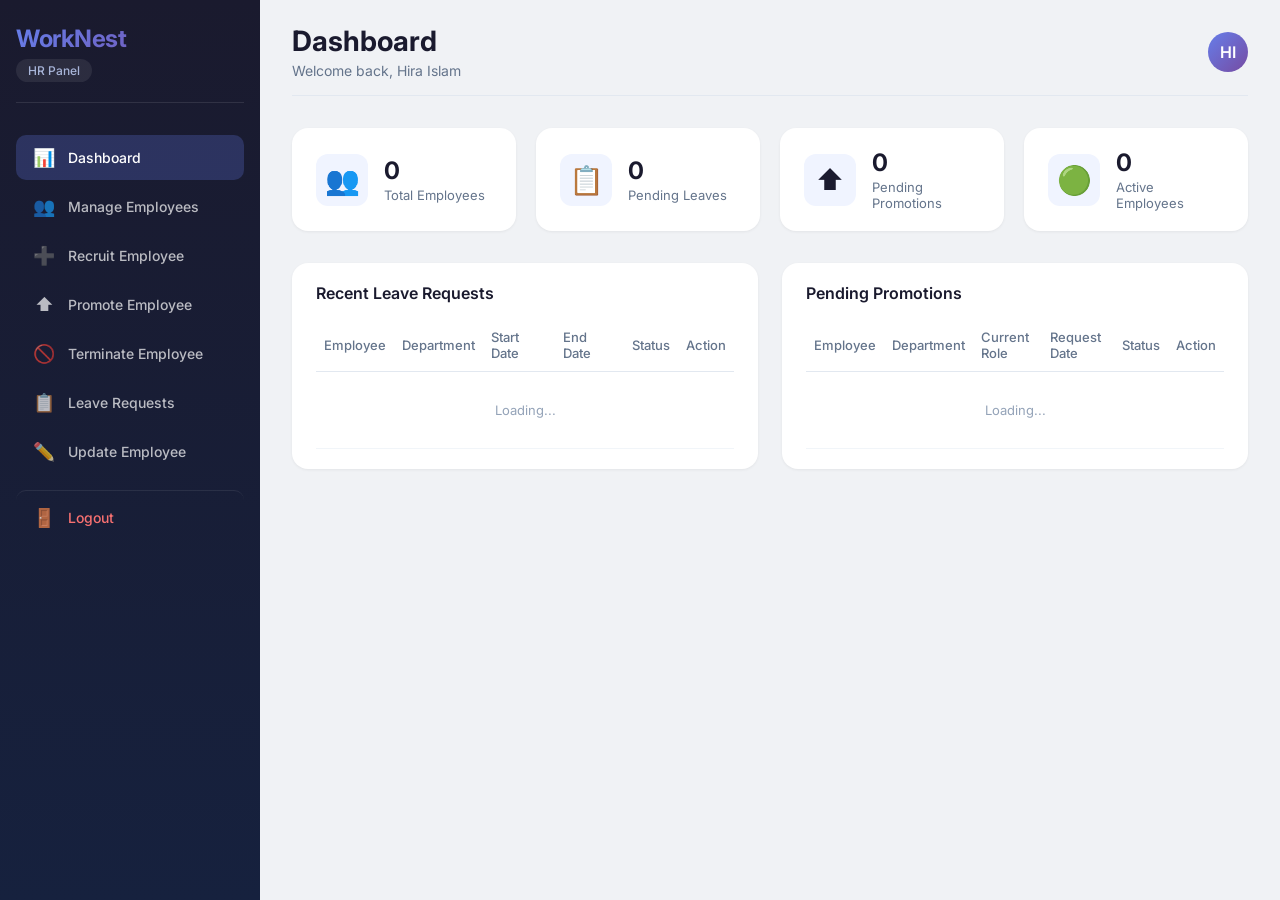
==== woeknest/hr/hr_dashboard.html @ 7a6587b7 "draft for hr" ====
<!DOCTYPE html>
<html lang="en">
<head>
    <meta charset="UTF-8">
    <meta name="viewport" content="width=device-width, initial-scale=1.0">
    <title>HR Dashboard - WorkNest</title>
    <link rel="stylesheet" href="hr_dashboard.css">
    <link href="https://fonts.googleapis.com/css2?family=Inter:wght@400;500;600;700&display=swap" rel="stylesheet">
</head>
<body>
    <!-- Sidebar Navigation -->
    <nav class="hrSidebar">
        <div class="hrSidebar_header">
            <h1 class="hrSidebar_logo">WorkNest</h1>
            <span class="hrSidebar_role">HR Panel</span>
        </div>
        
        <ul class="hrSidebar_nav">
            <li class="hrSidebar_navItem active">
                <a href="hr_dashboard.html" class="hrSidebar_navLink">
                    <span class="hrSidebar_icon">📊</span>
                    Dashboard
                </a>
            </li>
            <li class="hrSidebar_navItem">
                <a href="hr_manage_employees.php" class="hrSidebar_navLink">
                    <span class="hrSidebar_icon">👥</span>
                    Manage Employees
                </a>
            </li>
            <li class="hrSidebar_navItem">
                <a href="hr_recruit.php" class="hrSidebar_navLink">
                    <span class="hrSidebar_icon">➕</span>
                    Recruit Employee
                </a>
            </li>
            <li class="hrSidebar_navItem">
                <a href="hr_promote.php" class="hrSidebar_navLink">
                    <span class="hrSidebar_icon">⬆️</span>
                    Promote Employee
                </a>
            </li>
            <li class="hrSidebar_navItem">
                <a href="hr_terminate.php" class="hrSidebar_navLink">
                    <span class="hrSidebar_icon">🚫</span>
                    Terminate Employee
                </a>
            </li>
            <li class="hrSidebar_navItem">
                <a href="hr_leave_requests.php" class="hrSidebar_navLink">
                    <span class="hrSidebar_icon">📋</span>
                    Leave Requests
                </a>
            </li>
            <li class="hrSidebar_navItem">
                <a href="hr_update_employee.php" class="hrSidebar_navLink">
                    <span class="hrSidebar_icon">✏️</span>
                    Update Employee
                </a>
            </li>
            <li class="hrSidebar_navItem">
                <a href="../logout.php" class="hrSidebar_navLink logout">
                    <span class="hrSidebar_icon">🚪</span>
                    Logout
                </a>
            </li>
        </ul>
    </nav>

    <!-- Main Content -->
    <main class="hrMain">
        <!-- Header -->
        <header class="hrHeader">
            <div class="hrHeader_content">
                <h1 class="hrHeader_title">Dashboard</h1>
                <p class="hrHeader_subtitle">Welcome back, <span id="hrName_display">Hira Islam</span></p>
            </div>
            <div class="hrHeader_actions">
                <div class="hrHeader_profile">
                    <span class="hrHeader_profileName" id="hrName_short">HI</span>
                </div>
            </div>
        </header>

        <!-- Stats Cards -->
        <section class="hrStats">
            <div class="hrStats_card">
                <div class="hrStats_cardIcon">👥</div>
                <div class="hrStats_cardContent">
                    <h3 class="hrStats_cardNumber" id="hrStats_totalEmployees">0</h3>
                    <p class="hrStats_cardLabel">Total Employees</p>
                </div>
            </div>
            <div class="hrStats_card">
                <div class="hrStats_cardIcon">📋</div>
                <div class="hrStats_cardContent">
                    <h3 class="hrStats_cardNumber" id="hrStats_pendingLeaves">0</h3>
                    <p class="hrStats_cardLabel">Pending Leaves</p>
                </div>
            </div>
            <div class="hrStats_card">
                <div class="hrStats_cardIcon">⬆️</div>
                <div class="hrStats_cardContent">
                    <h3 class="hrStats_cardNumber" id="hrStats_pendingPromotions">0</h3>
                    <p class="hrStats_cardLabel">Pending Promotions</p>
                </div>
            </div>
            <div class="hrStats_card">
                <div class="hrStats_cardIcon">🟢</div>
                <div class="hrStats_cardContent">
                    <h3 class="hrStats_cardNumber" id="hrStats_activeEmployees">0</h3>
                    <p class="hrStats_cardLabel">Active Employees</p>
                </div>
            </div>
        </section>

        <!-- Recent Activity -->
        <section class="hrRecent">
            <div class="hrRecent_leaveRequests">
                <h2 class="hrRecent_title">Recent Leave Requests</h2>
                <div class="hrRecent_tableContainer">
                    <table class="hrRecent_table" id="hrRecent_leaveTable">
                        <thead>
                            <tr>
                                <th>Employee</th>
                                <th>Department</th>
                                <th>Start Date</th>
                                <th>End Date</th>
                                <th>Status</th>
                                <th>Action</th>
                            </tr>
                        </thead>
                        <tbody id="hrRecent_leaveBody">
                            <tr>
                                <td colspan="6" class="hrRecent_empty">Loading...</td>
                            </tr>
                        </tbody>
                    </table>
                </div>
            </div>

            <div class="hrRecent_promotions">
                <h2 class="hrRecent_title">Pending Promotions</h2>
                <div class="hrRecent_tableContainer">
                    <table class="hrRecent_table" id="hrRecent_promotionTable">
                        <thead>
                            <tr>
                                <th>Employee</th>
                                <th>Department</th>
                                <th>Current Role</th>
                                <th>Request Date</th>
                                <th>Status</th>
                                <th>Action</th>
                            </tr>
                        </thead>
                        <tbody id="hrRecent_promotionBody">
                            <tr>
                                <td colspan="6" class="hrRecent_empty">Loading...</td>
                            </tr>
                        </tbody>
                    </table>
                </div>
            </div>
        </section>
    </main>

    <script src="hr_dashboard.js"></script>
</body>
</html>
---- woeknest/hr/hr_dashboard.css ----
/* Reset and Base Styles */
* {
    margin: 0;
    padding: 0;
    box-sizing: border-box;
}

body {
    font-family: 'Inter', -apple-system, BlinkMacSystemFont, sans-serif;
    background: #f0f2f5;
    color: #1a1a2e;
    display: flex;
    min-height: 100vh;
}

/* Sidebar Styles */
.hrSidebar {
    width: 260px;
    background: linear-gradient(180deg, #1a1a2e 0%, #16213e 100%);
    color: #fff;
    padding: 24px 16px;
    display: flex;
    flex-direction: column;
    position: fixed;
    height: 100vh;
    overflow-y: auto;
    z-index: 1000;
}

.hrSidebar_header {
    margin-bottom: 32px;
    padding-bottom: 20px;
    border-bottom: 1px solid rgba(255, 255, 255, 0.1);
}

.hrSidebar_logo {
    font-size: 24px;
    font-weight: 700;
    letter-spacing: -0.5px;
    background: linear-gradient(135deg, #667eea 0%, #764ba2 100%);
    -webkit-background-clip: text;
    -webkit-text-fill-color: transparent;
}

.hrSidebar_role {
    display: inline-block;
    font-size: 12px;
    font-weight: 500;
    color: #a8b5d9;
    background: rgba(255, 255, 255, 0.08);
    padding: 4px 12px;
    border-radius: 12px;
    margin-top: 6px;
}

.hrSidebar_nav {
    list-style: none;
    flex: 1;
}

.hrSidebar_navItem {
    margin-bottom: 4px;
}

.hrSidebar_navLink {
    display: flex;
    align-items: center;
    gap: 12px;
    padding: 12px 16px;
    border-radius: 10px;
    color: rgba(255, 255, 255, 0.7);
    text-decoration: none;
    transition: all 0.2s ease;
    font-size: 14px;
    font-weight: 500;
}

.hrSidebar_navLink:hover {
    background: rgba(255, 255, 255, 0.08);
    color: #fff;
}

.hrSidebar_navItem.active .hrSidebar_navLink {
    background: rgba(102, 126, 234, 0.25);
    color: #fff;
}

.hrSidebar_icon {
    font-size: 18px;
    width: 24px;
    text-align: center;
}

.hrSidebar_navLink.logout {
    color: #f87171;
    margin-top: 16px;
    border-top: 1px solid rgba(255, 255, 255, 0.08);
    padding-top: 16px;
}

.hrSidebar_navLink.logout:hover {
    background: rgba(248, 113, 113, 0.12);
}

/* Main Content */
.hrMain {
    margin-left: 260px;
    flex: 1;
    padding: 24px 32px 32px;
    min-height: 100vh;
}

/* Header */
.hrHeader {
    display: flex;
    justify-content: space-between;
    align-items: center;
    margin-bottom: 32px;
    padding-bottom: 16px;
    border-bottom: 1px solid #e2e8f0;
}

.hrHeader_title {
    font-size: 28px;
    font-weight: 700;
    color: #1a1a2e;
}

.hrHeader_subtitle {
    font-size: 14px;
    color: #64748b;
    margin-top: 4px;
}

.hrHeader_profile {
    width: 40px;
    height: 40px;
    border-radius: 50%;
    background: linear-gradient(135deg, #667eea 0%, #764ba2 100%);
    display: flex;
    align-items: center;
    justify-content: center;
    color: #fff;
    font-weight: 600;
    font-size: 16px;
}

/* Stats Cards */
.hrStats {
    display: grid;
    grid-template-columns: repeat(4, 1fr);
    gap: 20px;
    margin-bottom: 32px;
}

.hrStats_card {
    background: #fff;
    border-radius: 16px;
    padding: 20px 24px;
    display: flex;
    align-items: center;
    gap: 16px;
    box-shadow: 0 1px 3px rgba(0, 0, 0, 0.06);
    transition: transform 0.2s ease, box-shadow 0.2s ease;
}

.hrStats_card:hover {
    transform: translateY(-2px);
    box-shadow: 0 8px 25px rgba(0, 0, 0, 0.08);
}

.hrStats_cardIcon {
    font-size: 28px;
    width: 52px;
    height: 52px;
    display: flex;
    align-items: center;
    justify-content: center;
    background: #f0f4ff;
    border-radius: 12px;
}

.hrStats_cardContent {
    flex: 1;
}

.hrStats_cardNumber {
    font-size: 24px;
    font-weight: 700;
    color: #1a1a2e;
}

.hrStats_cardLabel {
    font-size: 13px;
    color: #64748b;
    margin-top: 2px;
}

/* Recent Activity Section */
.hrRecent {
    display: grid;
    grid-template-columns: 1fr 1fr;
    gap: 24px;
}

.hrRecent_leaveRequests,
.hrRecent_promotions {
    background: #fff;
    border-radius: 16px;
    padding: 20px 24px;
    box-shadow: 0 1px 3px rgba(0, 0, 0, 0.06);
}

.hrRecent_title {
    font-size: 16px;
    font-weight: 600;
    color: #1a1a2e;
    margin-bottom: 16px;
}

.hrRecent_tableContainer {
    overflow-x: auto;
}

.hrRecent_table {
    width: 100%;
    border-collapse: collapse;
    font-size: 13px;
}

.hrRecent_table th {
    text-align: left;
    padding: 10px 8px;
    color: #64748b;
    font-weight: 500;
    border-bottom: 1px solid #e2e8f0;
}

.hrRecent_table td {
    padding: 10px 8px;
    border-bottom: 1px solid #f1f5f9;
    color: #1a1a2e;
}

.hrRecent_table tr:hover td {
    background: #f8fafc;
}

.hrRecent_empty {
    text-align: center !important;
    color: #94a3b8 !important;
    padding: 30px 0 !important;
}

/* Status Badges */
.hrStatus_badge {
    display: inline-block;
    padding: 4px 12px;
    border-radius: 20px;
    font-size: 11px;
    font-weight: 600;
    text-transform: uppercase;
    letter-spacing: 0.3px;
}

.hrStatus_pending {
    background: #fef3c7;
    color: #d97706;
}

.hrStatus_processing {
    background: #dbeafe;
    color: #2563eb;
}

.hrStatus_accepted {
    background: #d1fae5;
    color: #059669;
}

.hrStatus_rejected {
    background: #fecaca;
    color: #dc2626;
}

.hrStatus_approved {
    background: #d1fae5;
    color: #059669;
}

/* Action Buttons */
.hrAction_btn {
    padding: 4px 12px;
    border: none;
    border-radius: 6px;
    font-size: 12px;
    font-weight: 500;
    cursor: pointer;
    transition: all 0.2s ease;
}

.hrAction_btn_approve {
    background: #059669;
    color: #fff;
}

.hrAction_btn_approve:hover {
    background: #047857;
}

.hrAction_btn_reject {
    background: #dc2626;
    color: #fff;
}

.hrAction_btn_reject:hover {
    background: #b91c1c;
}

.hrAction_btn_processing {
    background: #2563eb;
    color: #fff;
}

.hrAction_btn_processing:hover {
    background: #1d4ed8;
}

/* Responsive */
@media (max-width: 1200px) {
    .hrRecent {
        grid-template-columns: 1fr;
    }
}

@media (max-width: 992px) {
    .hrStats {
        grid-template-columns: repeat(2, 1fr);
    }
}

@media (max-width: 768px) {
    .hrSidebar {
        width: 72px;
        padding: 16px 8px;
    }
    
    .hrSidebar_logo,
    .hrSidebar_role,
    .hrSidebar_navLink span:not(.hrSidebar_icon) {
        display: none;
    }
    
    .hrSidebar_navLink {
        justify-content: center;
        padding: 12px;
    }
    
    .hrMain {
        margin-left: 72px;
        padding: 16px;
    }
    
    .hrStats {
        grid-template-columns: 1fr;
    }
}

@media (max-width: 480px) {
    .hrHeader_title {
        font-size: 20px;
    }
    
    .hrRecent {
        padding: 16px;
    }
}
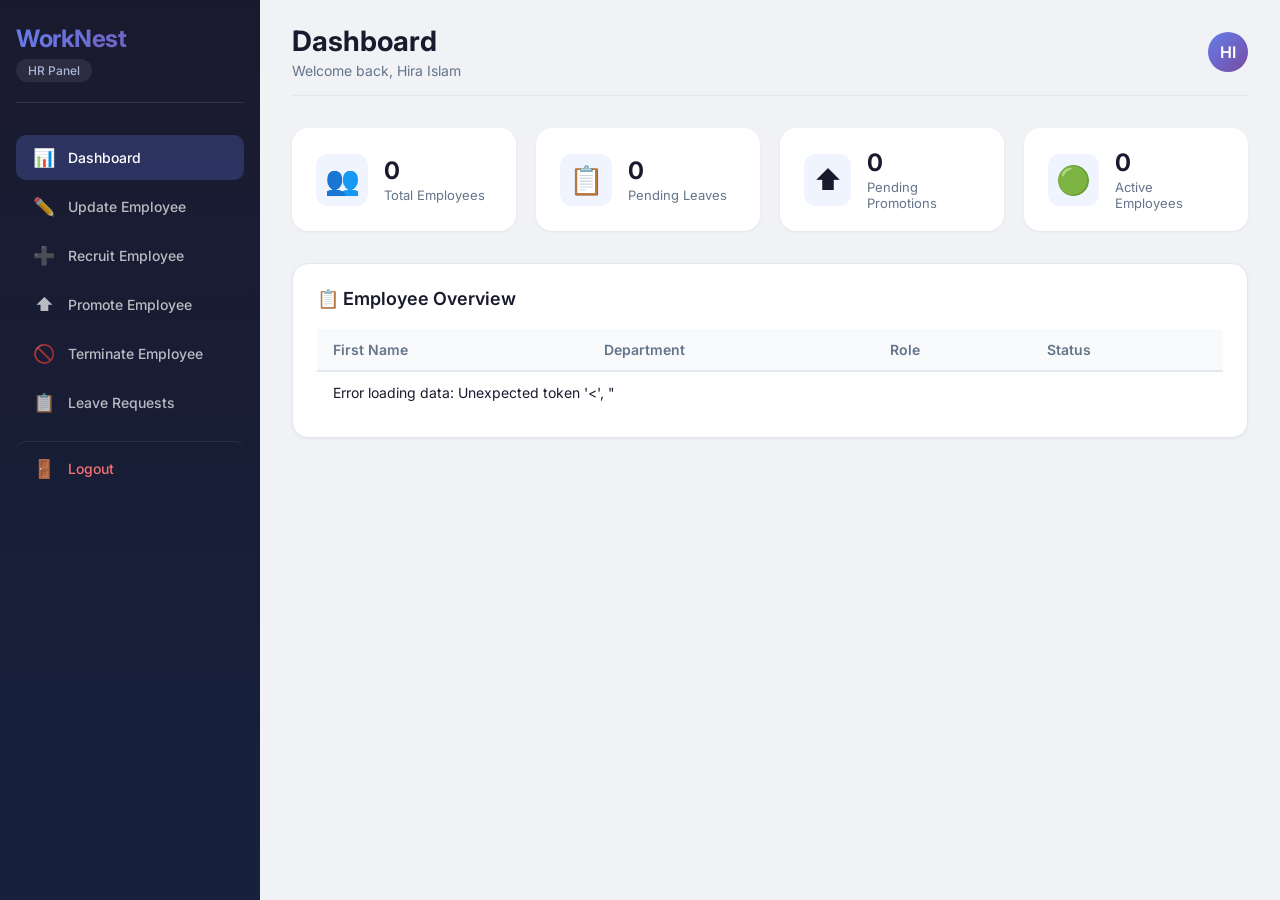
==== commit a8574697: "update v1" ====
--- a/woeknest/hr/hr_dashboard.html
+++ b/woeknest/hr/hr_dashboard.html
@@ -4,8 +4,126 @@
     <meta charset="UTF-8">
     <meta name="viewport" content="width=device-width, initial-scale=1.0">
     <title>HR Dashboard - WorkNest</title>
-    <link rel="stylesheet" href="hr_dashboard.css">
     <link href="https://fonts.googleapis.com/css2?family=Inter:wght@400;500;600;700&display=swap" rel="stylesheet">
+    
+    <style>
+        /* RESET & BASE */
+        * { margin: 0; padding: 0; box-sizing: border-box; }
+
+        body {
+            font-family: 'Inter', -apple-system, BlinkMacSystemFont, sans-serif;
+            background: #f0f2f5;
+            color: #1a1a2e;
+            display: flex;
+            min-height: 100vh;
+        }
+
+        /* SIDEBAR */
+        .hrSidebar {
+            width: 260px;
+            background: linear-gradient(180deg, #1a1a2e 0%, #16213e 100%);
+            color: #fff;
+            padding: 24px 16px;
+            display: flex;
+            flex-direction: column;
+            position: fixed;
+            height: 100vh;
+            overflow-y: auto;
+            z-index: 1000;
+        }
+
+        .hrSidebar_header { margin-bottom: 32px; padding-bottom: 20px; border-bottom: 1px solid rgba(255, 255, 255, 0.1); }
+        .hrSidebar_logo {
+            font-size: 24px; font-weight: 700; letter-spacing: -0.5px;
+            background: linear-gradient(135deg, #667eea 0%, #764ba2 100%);
+            -webkit-background-clip: text; -webkit-text-fill-color: transparent;
+        }
+        .hrSidebar_role {
+            display: inline-block; font-size: 12px; font-weight: 500; color: #a8b5d9;
+            background: rgba(255, 255, 255, 0.08); padding: 4px 12px; border-radius: 12px; margin-top: 6px;
+        }
+        .hrSidebar_nav { list-style: none; flex: 1; }
+        .hrSidebar_navItem { margin-bottom: 4px; }
+        .hrSidebar_navLink {
+            display: flex; align-items: center; gap: 12px; padding: 12px 16px;
+            border-radius: 10px; color: rgba(255, 255, 255, 0.7); text-decoration: none;
+            transition: all 0.2s ease; font-size: 14px; font-weight: 500;
+        }
+        .hrSidebar_navLink:hover { background: rgba(255, 255, 255, 0.08); color: #fff; }
+        .hrSidebar_navItem.active .hrSidebar_navLink { background: rgba(102, 126, 234, 0.25); color: #fff; }
+        .hrSidebar_icon { font-size: 18px; width: 24px; text-align: center; }
+        .hrSidebar_navLink.logout {
+            color: #f87171; margin-top: 16px; border-top: 1px solid rgba(255, 255, 255, 0.08); padding-top: 16px;
+        }
+        .hrSidebar_navLink.logout:hover { background: rgba(248, 113, 113, 0.12); }
+
+        /* MAIN CONTENT */
+        .hrMain { margin-left: 260px; flex: 1; padding: 24px 32px 32px; min-height: 100vh; }
+
+        /* HEADER */
+        .hrHeader {
+            display: flex; justify-content: space-between; align-items: center;
+            margin-bottom: 32px; padding-bottom: 16px; border-bottom: 1px solid #e2e8f0;
+        }
+        .hrHeader_title { font-size: 28px; font-weight: 700; color: #1a1a2e; }
+        .hrHeader_subtitle { font-size: 14px; color: #64748b; margin-top: 4px; }
+        .hrHeader_profile {
+            width: 40px; height: 40px; border-radius: 50%;
+            background: linear-gradient(135deg, #667eea 0%, #764ba2 100%);
+            display: flex; align-items: center; justify-content: center;
+            color: #fff; font-weight: 600; font-size: 16px;
+        }
+
+        /* STATS CARDS */
+        .hrStats { display: grid; grid-template-columns: repeat(4, 1fr); gap: 20px; margin-bottom: 32px; }
+        .hrStats_card {
+            background: #fff; border-radius: 16px; padding: 20px 24px;
+            display: flex; align-items: center; gap: 16px; box-shadow: 0 1px 3px rgba(0, 0, 0, 0.06);
+        }
+        .hrStats_cardIcon {
+            font-size: 28px; width: 52px; height: 52px; display: flex;
+            align-items: center; justify-content: center; background: #f0f4ff; border-radius: 12px;
+        }
+        .hrStats_cardNumber { font-size: 24px; font-weight: 700; color: #1a1a2e; }
+        .hrStats_cardLabel { font-size: 13px; color: #64748b; margin-top: 2px; }
+
+        /* --- WORKING TABLE CONTAINER --- */
+        .hrTableContainer {
+            background: #ffffff;
+            border: 1px solid #e2e8f0;
+            border-radius: 16px;
+            padding: 24px;
+            box-shadow: 0 1px 3px rgba(0, 0, 0, 0.06);
+            margin-bottom: 24px;
+        }
+
+        .hrTableTitle { font-size: 18px; font-weight: 600; color: #1a1a2e; margin-bottom: 20px; }
+        .hrTableScroll { overflow-x: auto; }
+
+        .hrEmployeeTable { width: 100%; border-collapse: collapse; font-size: 14px; }
+        .hrEmployeeTable th {
+            text-align: left; padding: 12px 16px; color: #64748b; font-weight: 600;
+            border-bottom: 2px solid #e2e8f0; background: #f8fafc;
+        }
+        .hrEmployeeTable td { padding: 12px 16px; border-bottom: 1px solid #f1f5f9; color: #1a1a2e; }
+        .hrEmployeeTable tbody tr:last-child td { border-bottom: none; }
+        .hrEmployeeTable tbody tr:hover td { background: #f8fafc; }
+        .hrEmptyState { text-align: center !important; color: #94a3b8 !important; padding: 40px 0 !important; }
+
+        /* STATUS BADGES */
+        .hrStatus_badge {
+            display: inline-block; padding: 4px 12px; border-radius: 20px;
+            font-size: 11px; font-weight: 600; text-transform: uppercase; letter-spacing: 0.3px;
+        }
+        .hrStatus_active { background: #d1fae5; color: #059669; }
+        .hrStatus_inactive { background: #fecaca; color: #dc2626; }
+        .hrStatus_on_leave { background: #fef3c7; color: #d97706; }
+        .hrStatus_pending { background: #fef3c7; color: #d97706; }
+        .hrStatus_processing { background: #dbeafe; color: #2563eb; }
+        .hrStatus_accepted { background: #d1fae5; color: #059669; }
+        .hrStatus_rejected { background: #fecaca; color: #dc2626; }
+        .hrStatus_approved { background: #d1fae5; color: #059669; }
+    </style>
 </head>
 <body>
     <!-- Sidebar Navigation -->
@@ -23,9 +141,9 @@
                 </a>
             </li>
             <li class="hrSidebar_navItem">
-                <a href="hr_manage_employees.php" class="hrSidebar_navLink">
-                    <span class="hrSidebar_icon">👥</span>
-                    Manage Employees
+                <a href="hr_update_employee.php" class="hrSidebar_navLink">
+                    <span class="hrSidebar_icon">✏️</span>
+                    Update Employee
                 </a>
             </li>
             <li class="hrSidebar_navItem">
@@ -50,12 +168,6 @@
                 <a href="hr_leave_requests.php" class="hrSidebar_navLink">
                     <span class="hrSidebar_icon">📋</span>
                     Leave Requests
-                </a>
-            </li>
-            <li class="hrSidebar_navItem">
-                <a href="hr_update_employee.php" class="hrSidebar_navLink">
-                    <span class="hrSidebar_icon">✏️</span>
-                    Update Employee
                 </a>
             </li>
             <li class="hrSidebar_navItem">
@@ -114,52 +226,26 @@
             </div>
         </section>
 
-        <!-- Recent Activity -->
-        <section class="hrRecent">
-            <div class="hrRecent_leaveRequests">
-                <h2 class="hrRecent_title">Recent Leave Requests</h2>
-                <div class="hrRecent_tableContainer">
-                    <table class="hrRecent_table" id="hrRecent_leaveTable">
-                        <thead>
-                            <tr>
-                                <th>Employee</th>
-                                <th>Department</th>
-                                <th>Start Date</th>
-                                <th>End Date</th>
-                                <th>Status</th>
-                                <th>Action</th>
-                            </tr>
-                        </thead>
-                        <tbody id="hrRecent_leaveBody">
-                            <tr>
-                                <td colspan="6" class="hrRecent_empty">Loading...</td>
-                            </tr>
-                        </tbody>
-                    </table>
-                </div>
-            </div>
-
-            <div class="hrRecent_promotions">
-                <h2 class="hrRecent_title">Pending Promotions</h2>
-                <div class="hrRecent_tableContainer">
-                    <table class="hrRecent_table" id="hrRecent_promotionTable">
-                        <thead>
-                            <tr>
-                                <th>Employee</th>
-                                <th>Department</th>
-                                <th>Current Role</th>
-                                <th>Request Date</th>
-                                <th>Status</th>
-                                <th>Action</th>
-                            </tr>
-                        </thead>
-                        <tbody id="hrRecent_promotionBody">
-                            <tr>
-                                <td colspan="6" class="hrRecent_empty">Loading...</td>
-                            </tr>
-                        </tbody>
-                    </table>
-                </div>
+        <!-- Employee Overview Table Container (WORKING) -->
+        <section class="hrTableContainer">
+            <h2 class="hrTableTitle">📋 Employee Overview</h2>
+            
+            <div class="hrTableScroll">
+                <table class="hrEmployeeTable" id="hrRecent_employeeTable">
+                    <thead>
+                        <tr>
+                            <th>First Name</th>
+                            <th>Department</th>
+                            <th>Role</th>
+                            <th>Status</th>
+                        </tr>
+                    </thead>
+                    <tbody id="hrRecent_employeeBody">
+                        <tr>
+                            <td colspan="4" class="hrEmptyState">Loading...</td>
+                        </tr>
+                    </tbody>
+                </table>
             </div>
         </section>
     </main>
